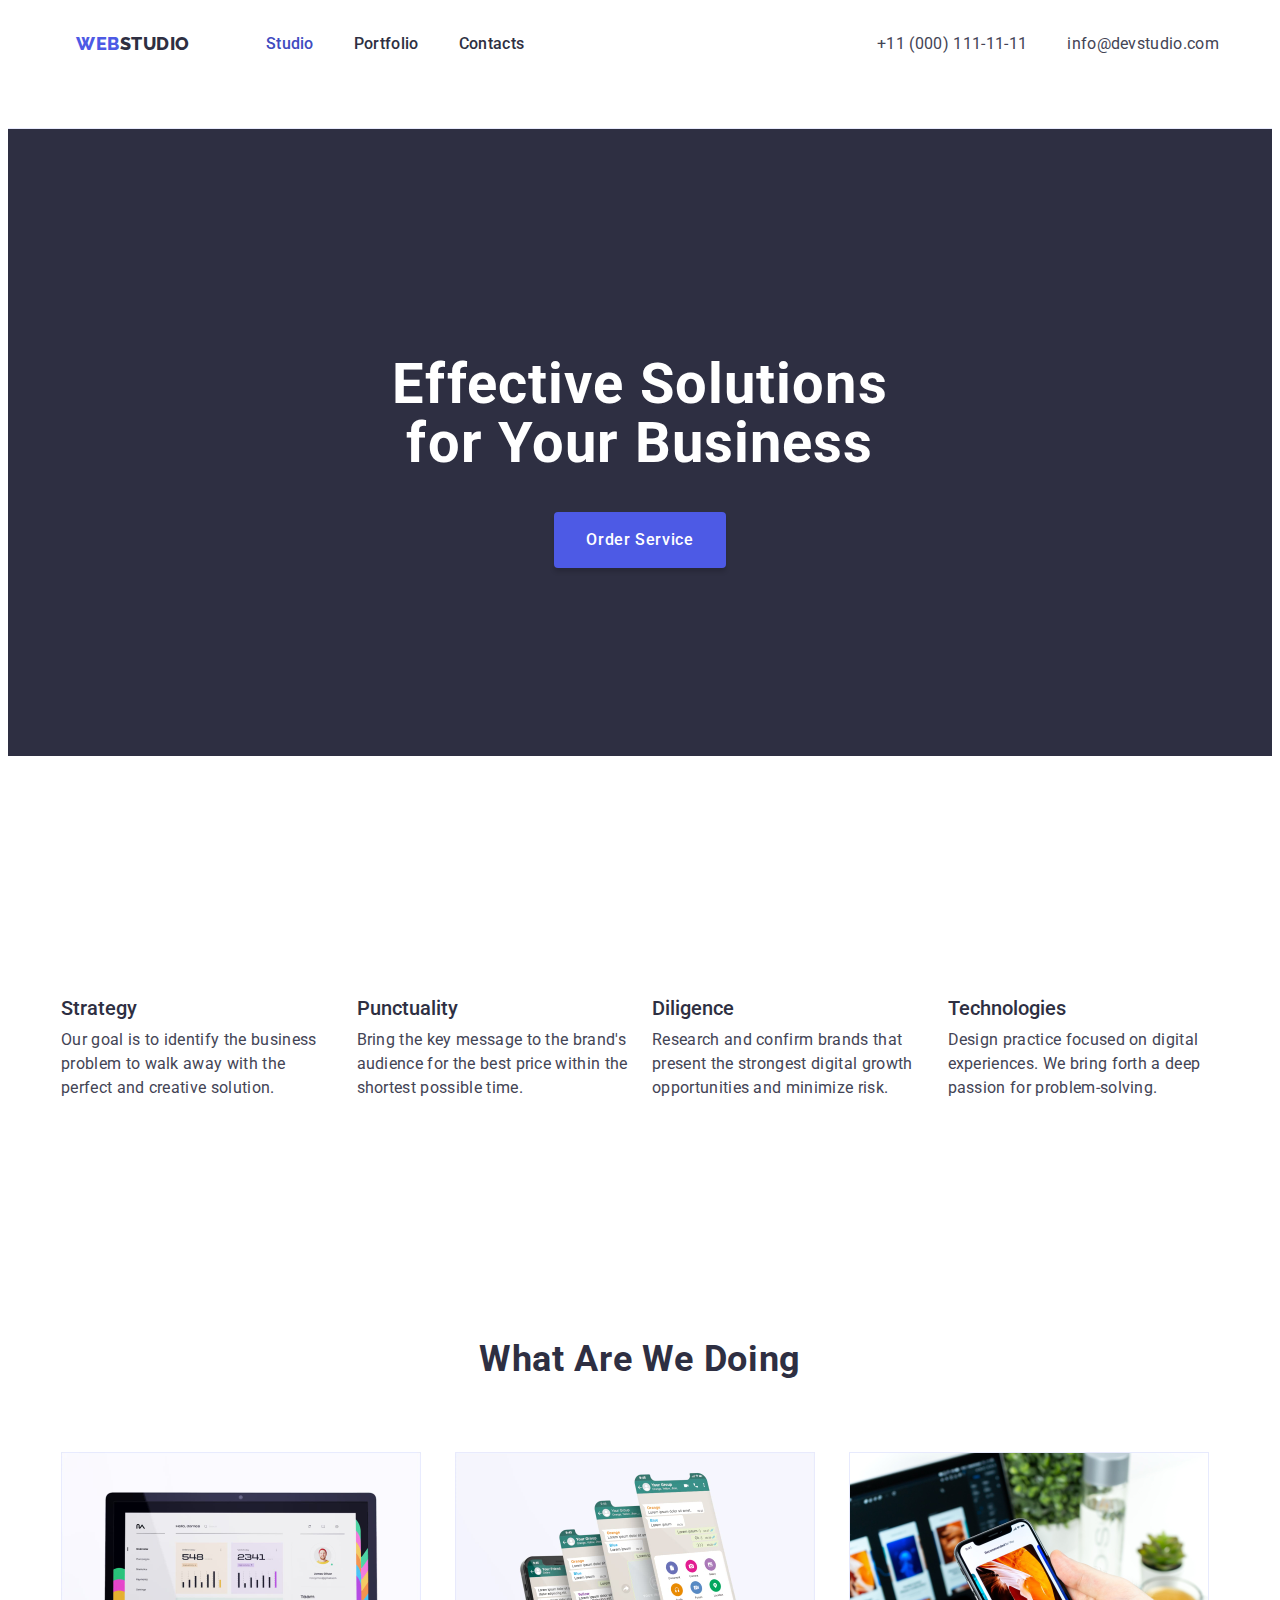
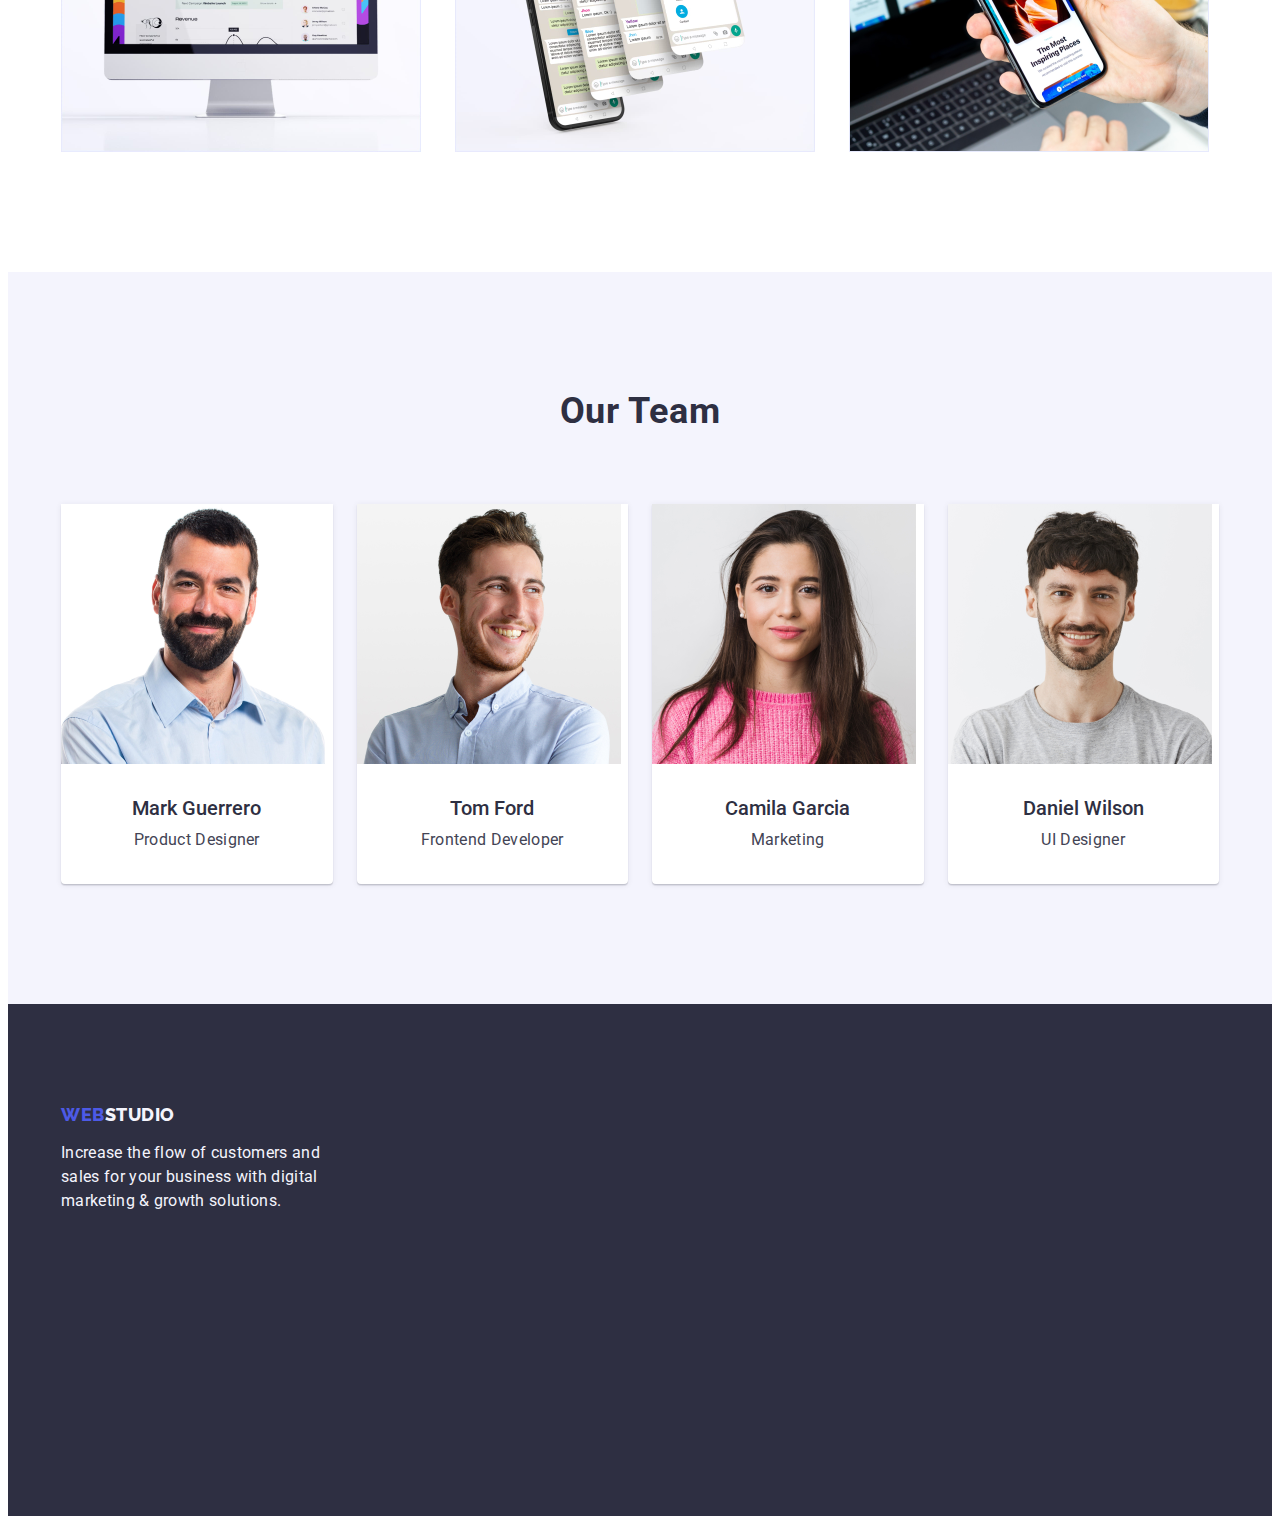
==== index.html @ 4445b5b8 "Update team-section" ====
<!DOCTYPE html>
<html lang="en">
  <head>
    <meta charset="UTF-8" />

    <!-- Modern Normalize CSS -->
    <link
      rel="stylesheet"
      href="https://cdnjs.cloudflare.com/ajax/libs/modern-normalize/2.0.0/modern-normalize.min.css"
      integrity="sha512-4xo8blKMVCiXpTaLzQSLSw3KFOVPWhm/TRtuPVc4WG6kUgjH6J03IBuG7JZPkcWMxJ5huwaBpOpnwYElP/m6wg=="
      crossorigin="anonymous"
      referrerpolicy="no-referrer"
    />

    <!-- External CSS  -->
    <link rel="stylesheet" href="css/styles.css" />

    <!-- Fonts -->
    <link rel="preconnect" href="https://fonts.googleapis.com" />
    <link rel="preconnect" href="https://fonts.gstatic.com" crossorigin />
    <link
      href="https://fonts.googleapis.com/css2?family=Raleway:wght@800&family=Roboto:wght@400;500;700;900&display=swap"
      rel="stylesheet"
    />

    <title>Web Studio</title>
  </head>
  <body>
    <!-- Page header -->
    <header class="top-line">
      <div class="header-container">
        <!-- Navbar -->
        <nav class="container nav-menu-section">
          <a href="#" class="logo"
            ><span class="text-color-iris">WEB</span>STUDIO</a
          >
          <ul class="nav-items">
            <li><a href="#" class="main-link">Studio</a></li>
            <li><a href="portfolio.html">Portfolio</a></li>
            <li><a href="#">Contacts</a></li>
          </ul>
        </nav>
        <!-- Navbar End -->

        <!-- Contacts section -->
        <address>
          <ul class="contacts-items">
            <li>
              <a href="tel:+110001111111">+11 (000) 111-11-11</a>
            </li>
            <li><a href="mailto:info@devstudio.com">info@devstudio.com</a></li>
          </ul>
        </address>
        <!-- End Contacts section -->
      </div>
    </header>
    <!-- End page header -->

    <!-- Main section -->
    <main>
      <!-- Hero section -->

      <section class="dark-bg-hero">
        <div class="container hero-container">
          <h1 class="heading-main">
            Effective Solutions <br />for Your Business
          </h1>
          <button type="button" class="primary-btn">Order Service</button>
        </div>
      </section>

      <!-- End Hero section -->

      <!-- Studio section -->

      <section class="goals-section">
        <div class="container">
          <h1 class="visually-hidden">
            Strategy, Punctuality, Diligence, Technologies
          </h1>
          <ul class="section heading-section sub-paragraph goals">
            <li>
              <h3>Strategy</h3>
              <p>
                Our goal is to identify the business problem to walk away with
                the perfect and creative solution.
              </p>
            </li>
            <li>
              <h3>Punctuality</h3>
              <p>
                Bring the key message to the brand's audience for the best price
                within the shortest possible time.
              </p>
            </li>
            <li>
              <h3>Diligence</h3>
              <p>
                Research and confirm brands that present the strongest digital
                growth opportunities and minimize risk.
              </p>
            </li>
            <li>
              <h3>Technologies</h3>
              <p>
                Design practice focused on digital experiences. We bring forth a
                deep passion for problem-solving.
              </p>
            </li>
          </ul>
        </div>
      </section>

      <!-- End Studio section -->

      <!-- Projects section -->

      <section class="projects-section">
        <div class="container flex-column">
          <h2 class="heading-sub">What are we doing</h2>
          <ul class="projects-items-section">
            <li>
              <img
                src="images/mac_with_diagrams.jpg"
                alt="Mac with some diagrams"
                width="360"
                height="300"
              />
            </li>
            <li>
              <img
                src="images/iphone_multi_screen_whatsapp.jpg"
                alt="iPhone multi screen WhatsApp Messenger"
                width="360"
                height="300"
              />
            </li>
            <li>
              <img
                src="images/iphone_design_website.jpg"
                alt="iPhone displaying a website whose design is in the photo on a MacBook"
                width="360"
                height="300"
              />
            </li>
          </ul>
        </div>
      </section>

      <!-- End project section -->

      <!-- Team section -->

      <section class="light-bg">
        <div class="container flex-column">
          <h2 class="heading-sub">Our Team</h2>
          <ul
            class="team-items-section heading-section sub-paragraph team-image"
          >
            <li>
              <img
                src="images/marc_guerrero.jpg"
                alt="Picture of Mark Guerrero the Product Designer"
                width="264"
                height="260"
              />
              <div class="team-image-caption">
                <h3>Mark Guerrero</h3>
                <p>Product Designer</p>
              </div>
            </li>
            <li>
              <img
                src="images/tom_ford.jpg"
                alt="Picture of Tom Ford the Frontend Developer"
                width="264"
                height="260"
              />
              <div class="team-image-caption">
                <h3>Tom Ford</h3>
                <p>Frontend Developer</p>
              </div>
            </li>
            <li>
              <img
                src="images/camila_garcia.jpg"
                alt="Picture of Camila Garcia - Marketing"
                width="264"
                height="260"
              />
              <div class="team-image-caption">
                <h3>Camila Garcia</h3>
                <p>Marketing</p>
              </div>
            </li>
            <li>
              <img
                src="images/daniel_wilson.jpg"
                alt="Picture of Daniel Wilson the UI Designer"
                width="264"
                height="260"
              />
              <div class="team-image-caption">
                <h3>Daniel Wilson</h3>
                <p>UI Designer</p>
              </div>
            </li>
          </ul>
        </div>
      </section>

      <!-- End Team section -->
    </main>
    <!-- End main section -->

    <!-- Page footer -->
    <footer class="dark-bg-footer">
      <div class="container footer-container">
        <a href="#" class="logo text-color-cloud"
          ><span class="text-color-iris">WEB</span>STUDIO</a
        >
        <p class="footer-paragraph">
          Increase the flow of customers and sales for your business with
          digital marketing & growth solutions.
        </p>
      </div>
    </footer>
    <!-- End page footer -->
  </body>
</html>
---- css/styles.css ----
:root {
  /* Colors */
  --cloud: #f4f4fd;
  --cornflower: #e7e9fc;
  --iris: #4d5ae5;
  --navyblue: #2e2f42;
  --ocean: #404bbf;
  --slate: #434455;
  --white: #fff;
}

body {
  font-family: "Roboto", sans-serif;
  color: var(--navyblue, #2e2f42);
  background: var(--white, #fff);
}

.dark-bg-hero {
  background: var(--navyblue, #2e2f42);
  padding: 188px 0;
}

.goals-section {
  padding: 120px 0;
}

.dark-bg-footer {
  height: 312px;
  background: var(--navyblue, #2e2f42);
  padding: 100px 0;
}

.light-bg {
  background: var(--cloud, #f4f4fd);
  padding: 120px 0;
}

ul {
  list-style-type: none;
}

img {
  display: block;
}

ul,
h3,
p,
figure {
  margin-block-start: 0;
  margin-block-end: 0;
  margin-inline-start: 0;
  margin-inline-end: 0;
  padding-inline-start: 0;
}

h2 {
  margin-block-end: 0;
  margin-block-start: 0;
}

/* FlexBox */

.container {
  display: flex;
  max-width: 1158px;
  margin: 0 auto;
  padding: 0 15px;
}

.section {
  display: flex;
  padding-top: 120px;
  padding-bottom: 120px;
  column-gap: 24px;
}

.flex-column {
  flex-direction: column;
}

.header-container {
  display: flex;
  max-width: 1158px;
  margin: 0 auto;
  padding: 0 15px;
}

.nav-menu-section {
  display: flex;
  align-items: center;
  margin-left: 0;
}

.hero-container {
  flex-direction: column;
  align-items: center;
}

.team-items-section {
  display: flex;
  flex-direction: row;
  gap: 24px;
}

.team-items-section li {
  width: calc((100% - 72px) / 4);
  border-radius: 0 0 4px 4px;
}

.btn-section {
  display: flex;
  justify-content: center;
  align-items: center;
  column-gap: 24px;
  padding-top: 96px;
  padding-bottom: 72px;
}

.projects-section {
  padding-bottom: 120px;
}

.projects-items-section {
  display: flex;
  gap: 24px;
}

.projects-items-section li {
  width: calc((100% - 48px) / 3);
}

.footer-container {
  display: flex;
  flex-direction: column;
}

.footer-container a {
  display: inline-block;
  margin-bottom: 16px;
}

.footer-section {
  display: flex;
  flex-direction: column;
}

/* Header */

.top-line {
  height: 72px;
  padding: 24px 0;
  border-bottom: 1px solid var(--cornflower, #e7e9fc);
}

/* Logo */

.logo {
  color: var(--navyblue, #2e2f42);
  font-family: "Raleway", sans-serif;
  font-size: 18px;
  font-weight: 800;
  line-height: 1.17em; /* 116.667% */
  letter-spacing: 0.54px;
  text-transform: uppercase;
  text-decoration: none;
  margin-right: 76px;
}

.text-color-iris {
  color: var(--iris, #4d5ae5);
}

.text-color-cloud {
  color: var(--cloud, #f4f4fd);
}

/* Links */

.nav-items {
  display: flex;
  gap: 40px;
}

.nav-items a {
  color: var(--navyblue, #2e2f42);
  font-size: 16px;
  font-weight: 500;
  line-height: 1.5em; /* 150% */
  letter-spacing: 0.32px;
  text-decoration: none;
  padding: 24px 0;
}

.nav-items a:active {
  color: var(--ocean, #404bbf);
}

a.main-link {
  color: var(--ocean, #404bbf);
}

.contacts-items {
  display: flex;
  flex-direction: row;
  gap: 40px;
}

.contacts-items li,
.contacts-items a {
  color: var(--slate, #434455);
  font-size: 16px;
  font-style: normal;
  line-height: 1.5em; /* 150% */
  letter-spacing: 0.32px;
  text-decoration: none;
}

.contacts-items a:hover,
.contacts-items a:focus {
  color: var(--ocean, #404bbf);
}

.contacts-items a:active {
  color: var(--iris, #4d5ae5);
}

/* Heading */

.heading-main {
  color: var(--white, #fff);
  text-align: center;
  font-size: 56px;
  font-weight: 700;
  line-height: 1.07em; /* 107.143% */
  letter-spacing: 1.12px;
  max-width: 496px;
}

.heading-sub {
  text-align: center;
  font-size: 36px;
  font-weight: 700;
  line-height: 1.11em; /* 111.111% */
  letter-spacing: 0.72px;
  text-transform: capitalize;
  margin-bottom: 72px;
}

.heading-section h3 {
  font-size: 20px;
  font-weight: 500;
  line-height: 1.2em; /* 120% */
  margin-bottom: 8px;
}

/* Buttons */

.primary-btn {
  display: block;
  min-width: 169px;
  height: 56px;
  border-radius: 4px;
  background: var(--iris, #4d5ae5);
  box-shadow: 0px 4px 4px 0px rgba(0, 0, 0, 0.15);
  padding: 16px 32px;
  cursor: pointer;
  border: none;
  outline: none;

  /* Button Text */
  color: var(--white, #fff);
  font-family: "Roboto", sans-serif;
  font-size: 16px;
  font-weight: 500;
  line-height: 1.5em; /* 150% */
  letter-spacing: 0.64px;
}

.primary-btn:hover,
.primary-btn:focus {
  background: var(--ocean, #404bbf);
}

.filter-btn button {
  padding: 12px 24px;
  border-radius: 4px;
  border: 1px solid var(--cornflower, #e7e9fc);
  outline: none;
  background: var(--cloud, #f4f4fd);
  cursor: pointer;

  /* Button Text */
  color: var(--iris, #4d5ae5);
  text-align: center;
  font-family: "Roboto", sans-serif;
  font-size: 16px;
  font-weight: 500;
  line-height: 1.5em; /* 150% */
  letter-spacing: 0.64px;
}

.filter-btn button:hover,
.filter-btn button:focus {
  color: var(--white, #fff);
  background: var(--ocean, #404bbf);
  box-shadow: 0px 2px 2px 0px rgba(0, 0, 0, 0.12),
    0px 2px 1px 0px rgba(0, 0, 0, 0.08), 0px 3px 1px 0px rgba(0, 0, 0, 0.1);
  border: 1px solid var(--ocean, #404bbf);
  outline: none;
}

/* Paragraph */

.sub-paragraph p {
  color: var(--slate, #434455);
  font-family: Roboto;
  font-size: 16px;
  line-height: 1.5em; /* 150% */
  letter-spacing: 0.32px;
}

.footer-paragraph {
  color: var(--cloud, #f4f4fd);
  font-size: 16px;
  line-height: 1.5em; /* 150% */
  letter-spacing: 0.32px;
  max-width: 264px;
}

/* Images */

.team-image li {
  border-radius: 0px 0px 4px 4px;
  background: var(--white, #fff);
  box-shadow: 0px 2px 1px 0px rgba(46, 47, 66, 0.08),
    0px 1px 1px 0px rgba(46, 47, 66, 0.16),
    0px 1px 6px 0px rgba(46, 47, 66, 0.08);
}

.team-image-caption {
  padding: 32px 16px;
}

.team-image-caption h3 {
  text-align: center;
  margin-bottom: 8px;
}

.team-image-caption p {
  text-align: center;
}

.project-image-caption figcaption {
  text-align: start;
  padding: 32px 16px;
  border-width: 0 1px 1px 1px;
  border-style: solid;
  border-color: var(--cornflower, #e7e9fc);
}

.goals {
  gap: 24px;
}

.goals li {
  width: calc((100% - 72px) / 4);
}

.visually-hidden {
  position: absolute;
  width: 1px;
  height: 1px;
  padding: 0;
  margin: -1px;
  overflow: hidden;
  clip: rect(0, 0, 0, 0);
  white-space: nowrap;
  border: 0;
}
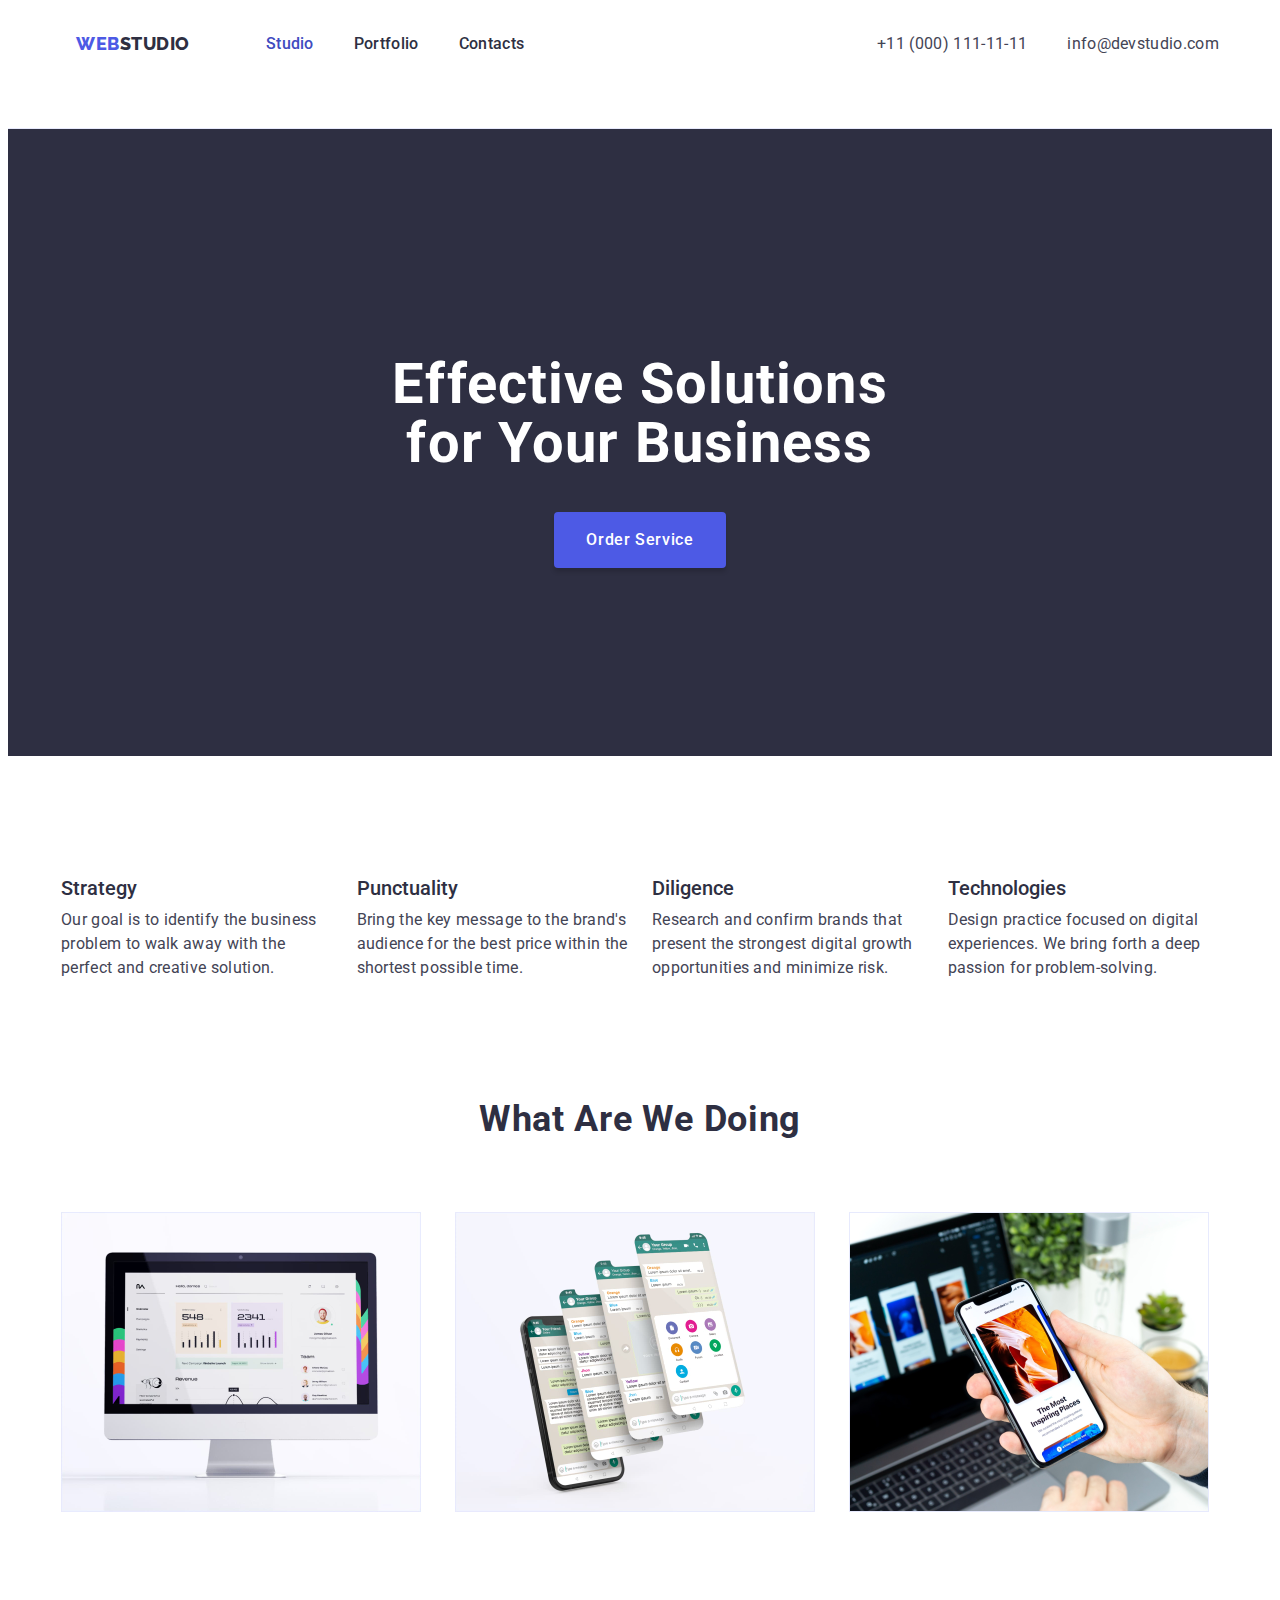
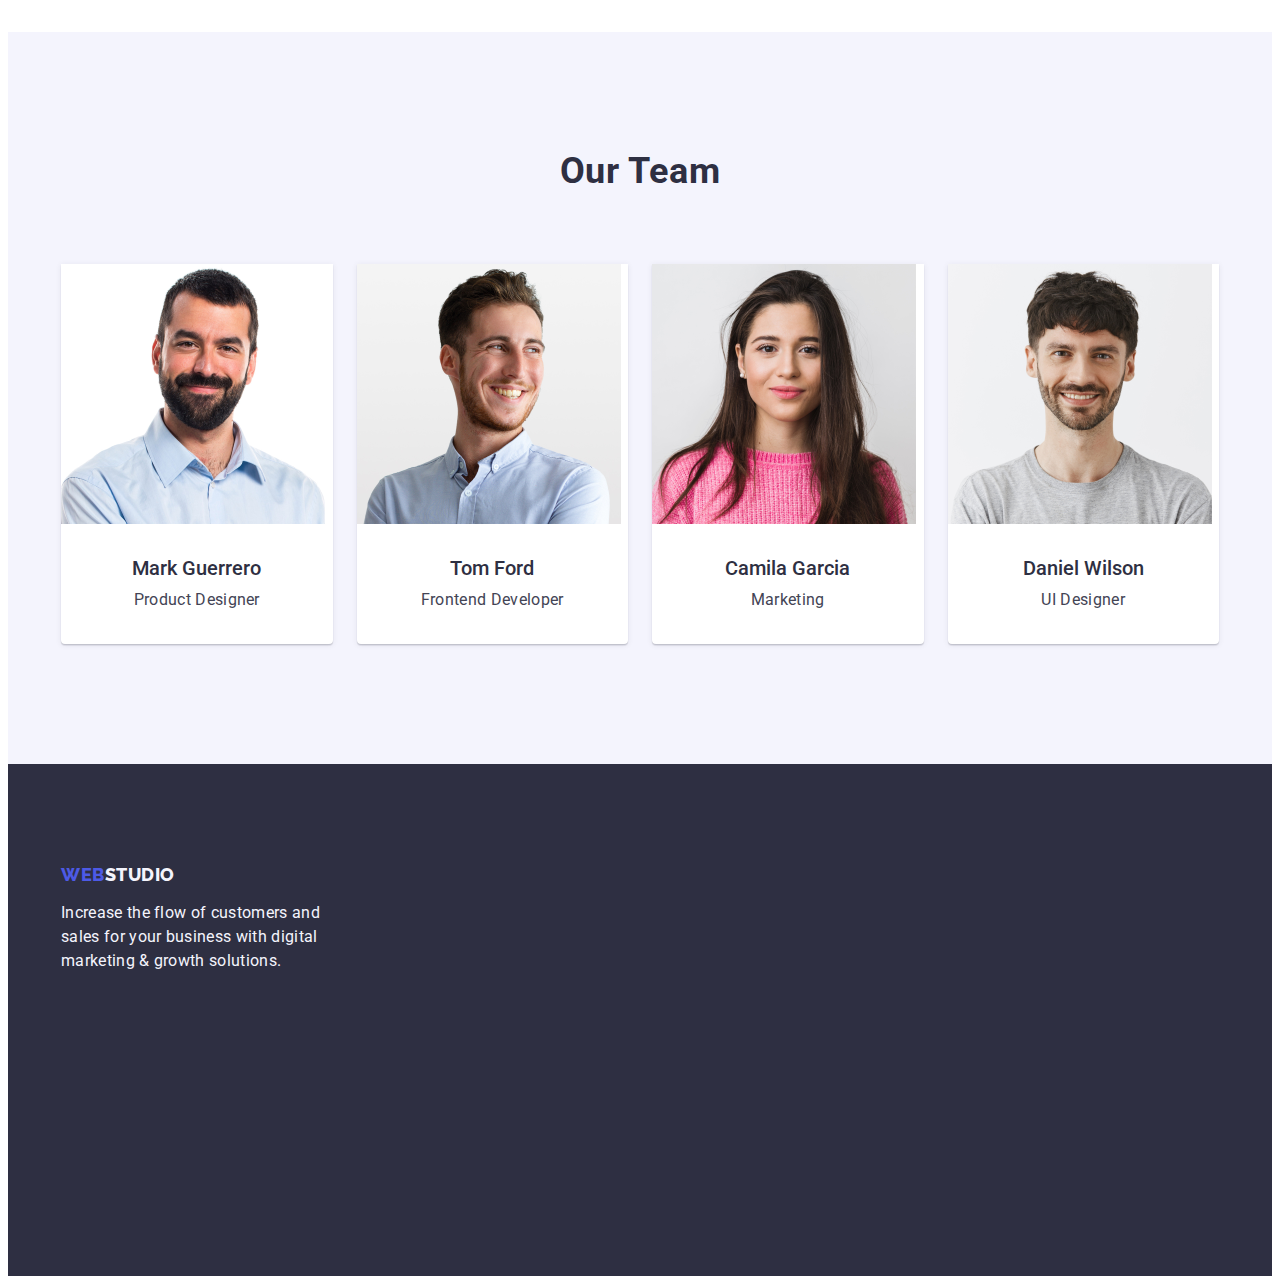
==== commit 90b42690: "Update" ====
--- a/index.html
+++ b/index.html
@@ -28,7 +28,7 @@
   <body>
     <!-- Page header -->
     <header class="top-line">
-      <div class="header-container">
+      <div class="header-container container">
         <!-- Navbar -->
         <nav class="container nav-menu-section">
           <a href="#" class="logo"
@@ -75,33 +75,33 @@
 
       <section class="goals-section">
         <div class="container">
-          <h1 class="visually-hidden">
+          <h2 class="visually-hidden">
             Strategy, Punctuality, Diligence, Technologies
-          </h1>
-          <ul class="section heading-section sub-paragraph goals">
-            <li>
-              <h3>Strategy</h3>
+          </h2>
+          <ul class="goal-item-section heading-section sub-paragraph goals">
+            <li class="goals">
+              <h3 class="heading-section">Strategy</h3>
               <p>
                 Our goal is to identify the business problem to walk away with
                 the perfect and creative solution.
               </p>
             </li>
-            <li>
-              <h3>Punctuality</h3>
+            <li class="goals">
+              <h3 class="heading-section">Punctuality</h3>
               <p>
                 Bring the key message to the brand's audience for the best price
                 within the shortest possible time.
               </p>
             </li>
-            <li>
-              <h3>Diligence</h3>
+            <li class="goals">
+              <h3 class="heading-section">Diligence</h3>
               <p>
                 Research and confirm brands that present the strongest digital
                 growth opportunities and minimize risk.
               </p>
             </li>
-            <li>
-              <h3>Technologies</h3>
+            <li class="goals">
+              <h3 class="heading-section">Technologies</h3>
               <p>
                 Design practice focused on digital experiences. We bring forth a
                 deep passion for problem-solving.
@@ -119,7 +119,7 @@
         <div class="container flex-column">
           <h2 class="heading-sub">What are we doing</h2>
           <ul class="projects-items-section">
-            <li>
+            <li class="projects-items-section">
               <img
                 src="images/mac_with_diagrams.jpg"
                 alt="Mac with some diagrams"
@@ -127,7 +127,7 @@
                 height="300"
               />
             </li>
-            <li>
+            <li class="projects-items-section">
               <img
                 src="images/iphone_multi_screen_whatsapp.jpg"
                 alt="iPhone multi screen WhatsApp Messenger"
@@ -135,7 +135,7 @@
                 height="300"
               />
             </li>
-            <li>
+            <li class="projects-items-section">
               <img
                 src="images/iphone_design_website.jpg"
                 alt="iPhone displaying a website whose design is in the photo on a MacBook"
@@ -157,7 +157,7 @@
           <ul
             class="team-items-section heading-section sub-paragraph team-image"
           >
-            <li>
+            <li class="heading-section">
               <img
                 src="images/marc_guerrero.jpg"
                 alt="Picture of Mark Guerrero the Product Designer"
@@ -165,11 +165,11 @@
                 height="260"
               />
               <div class="team-image-caption">
-                <h3>Mark Guerrero</h3>
-                <p>Product Designer</p>
-              </div>
-            </li>
-            <li>
+                <h3 class="heading-section">Mark Guerrero</h3>
+                <p class="sub-paragraph">Product Designer</p>
+              </div>
+            </li>
+            <li class="heading-section">
               <img
                 src="images/tom_ford.jpg"
                 alt="Picture of Tom Ford the Frontend Developer"
@@ -177,11 +177,11 @@
                 height="260"
               />
               <div class="team-image-caption">
-                <h3>Tom Ford</h3>
-                <p>Frontend Developer</p>
-              </div>
-            </li>
-            <li>
+                <h3 class="heading-section">Tom Ford</h3>
+                <p class="sub-paragraph">Frontend Developer</p>
+              </div>
+            </li>
+            <li class="heading-section">
               <img
                 src="images/camila_garcia.jpg"
                 alt="Picture of Camila Garcia - Marketing"
@@ -189,11 +189,11 @@
                 height="260"
               />
               <div class="team-image-caption">
-                <h3>Camila Garcia</h3>
-                <p>Marketing</p>
-              </div>
-            </li>
-            <li>
+                <h3 class="heading-section">Camila Garcia</h3>
+                <p class="sub-paragraph">Marketing</p>
+              </div>
+            </li>
+            <li class="heading-section">
               <img
                 src="images/daniel_wilson.jpg"
                 alt="Picture of Daniel Wilson the UI Designer"
@@ -201,8 +201,8 @@
                 height="260"
               />
               <div class="team-image-caption">
-                <h3>Daniel Wilson</h3>
-                <p>UI Designer</p>
+                <h3 class="heading-section">Daniel Wilson</h3>
+                <p class="sub-paragraph">UI Designer</p>
               </div>
             </li>
           </ul>
@@ -216,7 +216,7 @@
     <!-- Page footer -->
     <footer class="dark-bg-footer">
       <div class="container footer-container">
-        <a href="#" class="logo text-color-cloud"
+        <a href="#" class="logo text-color-cloud logo-link"
           ><span class="text-color-iris">WEB</span>STUDIO</a
         >
         <p class="footer-paragraph">
--- a/css/styles.css
+++ b/css/styles.css
@@ -68,11 +68,13 @@
   padding: 0 15px;
 }
 
-.section {
-  display: flex;
-  padding-top: 120px;
-  padding-bottom: 120px;
-  column-gap: 24px;
+.goal-item-section {
+  display: flex;
+  gap: 24px;
+}
+
+.goals li {
+  width: calc((100% - 72px) / 4);
 }
 
 .flex-column {
@@ -108,13 +110,11 @@
   border-radius: 0 0 4px 4px;
 }
 
-.btn-section {
+.filter-buttons {
   display: flex;
   justify-content: center;
-  align-items: center;
-  column-gap: 24px;
-  padding-top: 96px;
-  padding-bottom: 72px;
+  gap: 24px;
+  margin-bottom: 72px;
 }
 
 .projects-section {
@@ -135,7 +135,7 @@
   flex-direction: column;
 }
 
-.footer-container a {
+.logo-link {
   display: inline-block;
   margin-bottom: 16px;
 }
@@ -143,6 +143,19 @@
 .footer-section {
   display: flex;
   flex-direction: column;
+}
+
+.portfolio-container {
+  padding-top: 96px;
+  padding-bottom: 120px;
+}
+
+.portfolio-section {
+  display: flex;
+  flex-direction: row;
+  flex-wrap: wrap;
+  column-gap: 24px;
+  row-gap: 48px;
 }
 
 /* Header */
@@ -200,6 +213,11 @@
   color: var(--ocean, #404bbf);
 }
 
+.project-card-link {
+  text-decoration: none;
+  cursor: default;
+}
+
 .contacts-items {
   display: flex;
   flex-direction: row;
@@ -226,6 +244,19 @@
 }
 
 /* Heading */
+
+.visually-hidden {
+  position: absolute;
+  white-space: nowrap;
+  width: 1px;
+  height: 1px;
+  overflow: hidden;
+  border: 0;
+  padding: 0;
+  clip: rect(0 0 0 0);
+  clip-path: inset(50%);
+  margin: -1px;
+}
 
 .heading-main {
   color: var(--white, #fff);
@@ -248,6 +279,15 @@
 }
 
 .heading-section h3 {
+  font-size: 20px;
+  font-weight: 500;
+  line-height: 1.2em; /* 120% */
+  margin-bottom: 8px;
+}
+
+.project-card-heading,
+.project-card-heading:visited {
+  color: var(--navyblue, #2e2f42);
   font-size: 20px;
   font-weight: 500;
   line-height: 1.2em; /* 120% */
@@ -282,8 +322,8 @@
   background: var(--ocean, #404bbf);
 }
 
-.filter-btn button {
-  padding: 12px 24px;
+.filter-btn {
+  padding: 12px 24px 12px;
   border-radius: 4px;
   border: 1px solid var(--cornflower, #e7e9fc);
   outline: none;
@@ -300,19 +340,28 @@
   letter-spacing: 0.64px;
 }
 
-.filter-btn button:hover,
-.filter-btn button:focus {
+.filter-btn:hover,
+.filter-btn:focus {
   color: var(--white, #fff);
   background: var(--ocean, #404bbf);
   box-shadow: 0px 2px 2px 0px rgba(0, 0, 0, 0.12),
     0px 2px 1px 0px rgba(0, 0, 0, 0.08), 0px 3px 1px 0px rgba(0, 0, 0, 0.1);
-  border: 1px solid var(--ocean, #404bbf);
+  border: 1px solid transparent;
   outline: none;
 }
 
 /* Paragraph */
 
 .sub-paragraph p {
+  color: var(--slate, #434455);
+  font-family: Roboto;
+  font-size: 16px;
+  line-height: 1.5em; /* 150% */
+  letter-spacing: 0.32px;
+}
+
+.project-card-type,
+.project-card-type:visited {
   color: var(--slate, #434455);
   font-family: Roboto;
   font-size: 16px;
@@ -340,41 +389,15 @@
 
 .team-image-caption {
   padding: 32px 16px;
-}
-
-.team-image-caption h3 {
   text-align: center;
-  margin-bottom: 8px;
-}
-
-.team-image-caption p {
-  text-align: center;
-}
-
-.project-image-caption figcaption {
-  text-align: start;
-  padding: 32px 16px;
-  border-width: 0 1px 1px 1px;
-  border-style: solid;
-  border-color: var(--cornflower, #e7e9fc);
-}
-
-.goals {
-  gap: 24px;
-}
-
-.goals li {
-  width: calc((100% - 72px) / 4);
-}
-
-.visually-hidden {
-  position: absolute;
-  width: 1px;
-  height: 1px;
-  padding: 0;
-  margin: -1px;
-  overflow: hidden;
-  clip: rect(0, 0, 0, 0);
-  white-space: nowrap;
-  border: 0;
-}
+}
+
+.project-card-item {
+  width: calc((100% - 48px) / 3);
+}
+
+.project-card-caption {
+  padding: 32px 16px 32px;
+  border: 1px solid var(--cornflower, #e7e9fc);
+  border-top: none;
+}
